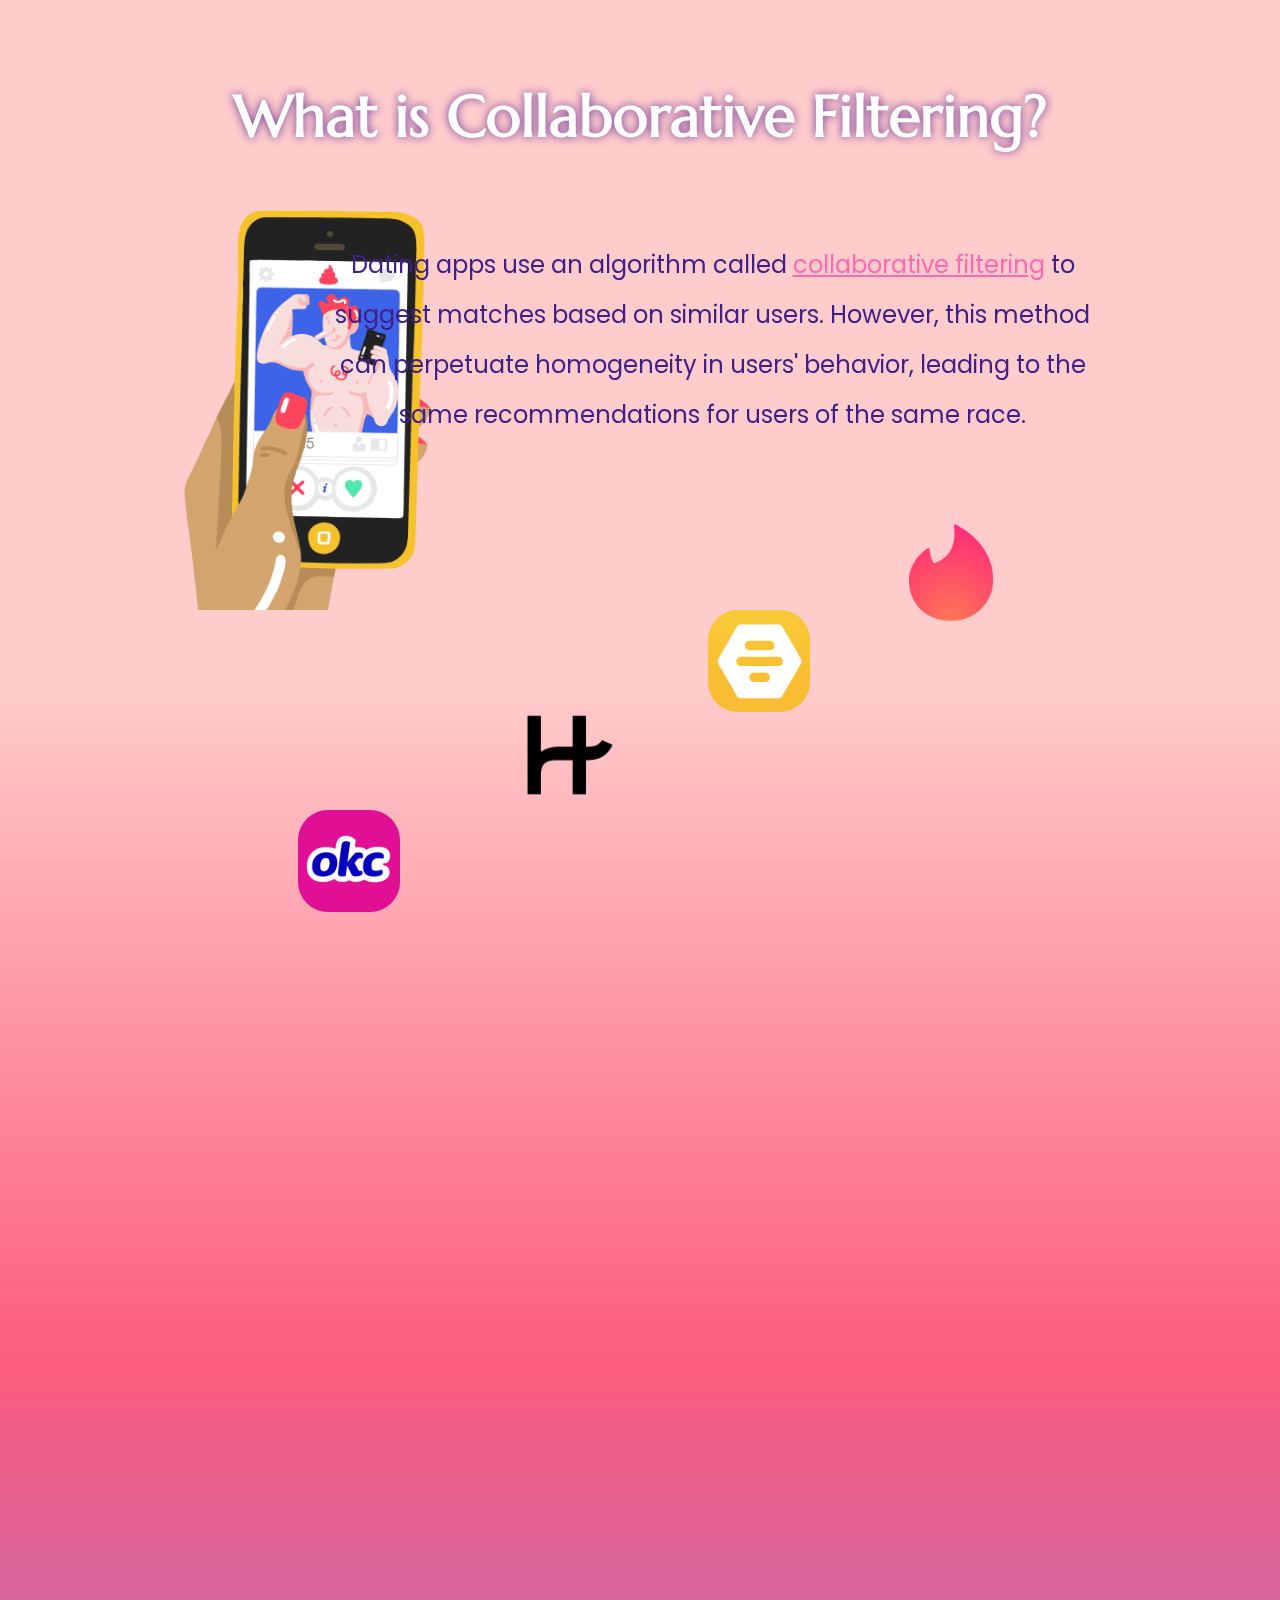
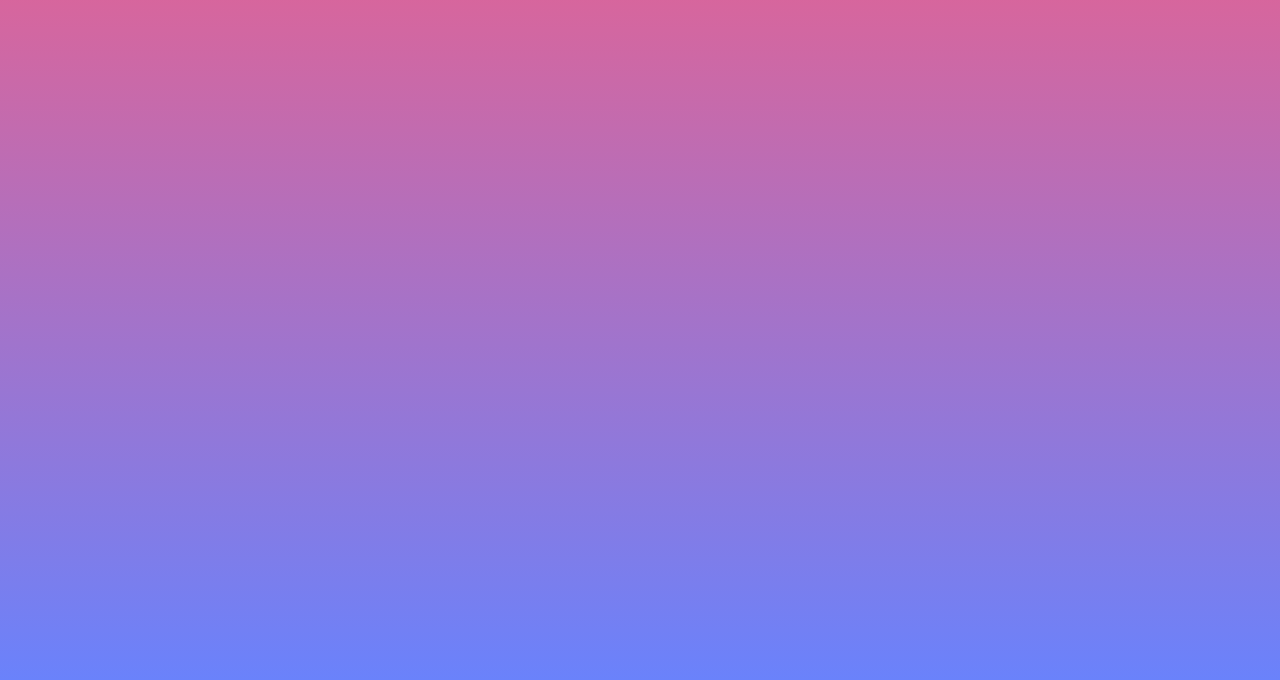
==== info.html @ d152e01c "Added project files" ====
<!DOCTYPE html>
<html>
<head>
	<meta charset="utf-8">
	<meta name="viewport" content="width=device-width, initial-scale=1">
	<title>Online Dating</title>
	<link rel="stylesheet" type="text/css" href="info.css">
	<script src="https://cdn.jsdelivr.net/npm/aos@2.3.4/dist/aos.js"></script>
	<link rel="stylesheet" href="https://cdn.jsdelivr.net/npm/aos@2.3.4/dist/aos.css" />
</head>
<body>

<h1 id="header">What is Collaborative Filtering?</h1>
<div class="black" data-aos="zoom-out">"No BLACKS"</div>
<div class="asian" data-aos="zoom-out">"I don't date Asian guys"</div>

<div class="gif">
	<img src="dating.gif" alt="datingapp">
</div>

<div class="tinder">
	<img src="tinder.png" alt="tinder">
</div>

<div class="hinge">
	<img src="hinge.png" alt="hinge">
</div>

<div class="bumble">
	<img src="bumble.png" alt="bumble">
</div>

<div class="okcupid">
	<img src="okcupid.png" alt="okcupid">
</div>

<div class="first" data-aos="fade-left">Dating apps use an algorithm called <a href="https://www.cambridge.org/core/journals/social-philosophy-and-policy/article/dating-through-the-filters/EA64BE27CD7D2A1749D712A5E179828D" target="_blank">collaborative filtering</a> to<br>suggest matches based on similar users. However, this method<br>can perpetuate homogeneity in users' behavior, leading to the<br>same recommendations for users of the same race.</div>

<div class="second" data-aos="fade-right"><a id ="link" href="https://search.credoreference.com/content/entry/conversqauq/valentines_day_asian_guys_stereotyped_and_excluded_in_online_dating/0?institutionId=577" target="_blank">Research</a> shows that dating apps have<br>biases against certain racial groups, limiting<br>their chances of finding romantic partners.</div>

<div class="third" data-aos="fade-right">For instance, Asian men face discrimination<br>on online dating platforms due to stereotypical<br>perceptions of being <span style="color:#faf9bb;">"unmasculine"</span> and <span style="color:#faf9bb;">"geeky."</span></div>

<iframe class="video" width="545" height="300" src="https://www.youtube.com/embed/flXIdlRwEXc" title="YouTube video player" frameborder="0" allow="accelerometer; autoplay; clipboard-write; encrypted-media; gyroscope; picture-in-picture; web-share" allowfullscreen></iframe>

<div class="ending" data-aos="fade-up"><a id ="end" href="https://docs.google.com/document/d/1cYPRC9MvLhBpTIa1DIkdRiM8fkfUiO4e_Y0wg-Nz7Sk/edit?usp=sharing" target="_blank">Are they just personal preferences, or do the filters<br>inadvertently reinforce our subconscious biases?</a></div>

<script>
  AOS.init();
</script>

</body>
</html>
---- info.css ----
@import url('https://fonts.googleapis.com/css2?family=Playfair+Display:wght@600&display=swap');
@import url('https://fonts.googleapis.com/css2?family=Marcellus&display=swap');
@import url('https://fonts.googleapis.com/css2?family=Playfair+Display:wght@500&family=Tenor+Sans&display=swap');
@import url('https://fonts.googleapis.com/css2?family=Poppins&display=swap');
@import url('https://fonts.googleapis.com/css2?family=Alata&family=Cantata+One&family=Krona+One&family=Rock+Salt&display=swap');

* {
   box-sizing: border-box;
}

body, html {
   margin: 0px;
   padding: 0px;
}

body {
  height: 2280px;
  background: linear-gradient(0deg, #6A82FB 0%, #FC5C7D 40%, #Ffcccc 70%);
  overflow-x: hidden;
}

#header {
  font-family: 'Marcellus', serif;
  font-size: 58px;
  text-align: center;
  color: white;
  text-shadow: 0px 0px 10px rebeccapurple;
  position: absolute;
  top: 80px;
  width: 100%;
  margin: auto;
}

.black {
  font-family: 'Rock Salt', cursive;
  font-size: 52px;
  text-align: center;
  color: white;
  font-weight: bold;
  text-shadow: 0px 0px 10px black;
  position: absolute;
  top: 1050px;
  width: 100%;
  right: 210px;
}

.asian {
  font-family: 'Rock Salt', cursive;
  font-size: 52px;
  text-align: center;
  color: white;
  font-weight: bold;
  text-shadow: 0px 0px 10px darkred;
  position: absolute;
  top: 1240px;
  width: 100%;
  right: -50px;
}

.gif img {
   display: block;
   max-width: 32%;
   height: auto;
   position: absolute;
   top: 200px;
   left: 120px;
   z-index: -1;
}

.first {
   font-family: 'Poppins', sans-serif;
   font-size: 24px;
   color: #3f208a;
   text-align: center;
   line-height: 50px;
   position: absolute;
   top: 240px;
   right:190px;
}

.second {
   font-family: 'Poppins', sans-serif;
   font-size: 24px;
   color: white;
   text-align: left;
   line-height: 50px;
   position: absolute;
   top: 1490px;
   left:150px;
}

.third {
   font-family: 'Poppins', sans-serif;
   font-size: 24px;
   color: white;
   text-align: left;
   line-height: 50px;
   position: absolute;
   top: 1670px;
   left:150px;
}

.tinder img {
   display: block;
   max-width: 17%;
   height: auto;
   position: absolute;
   top: 500px;
   right: 220px;
   z-index: -1;
}

.hinge img {
   display: block;
   max-width: 7%;
   height: auto;
   position: absolute;
   top: 710px;
   right: 665px;
   z-index: -1;
}

.bumble img {
   display: block;
   max-width: 8%;
   height: auto;
   position: absolute;
   top: 610px;
   right: 470px;
   border-radius: 30px;
   z-index: -1;
}

.okcupid img {
   display: block;
   max-width: 8%;
   height: auto;
   position: absolute;
   top: 810px;
   right: 880px;
   border-radius: 30px;
   z-index: -1;
}

a {
   color: hotpink;
}

#link {
   color: #f5cfff;
}

.video {
    display: block;
    position: absolute;
    top:1510px;
    right:160px;
}

.ending {
  font-family: 'Marcellus', serif;
  font-size: 48px;
  font-weight: 500;
  text-align: center;
  line-height: 80px;
  color: white;
  text-shadow: 0px 0px 10px powderblue;
  position: absolute;
  top: 1980px;
  width: 100%;
  margin: auto;
}

#end {
   color: white;
   text-decoration: none;
}
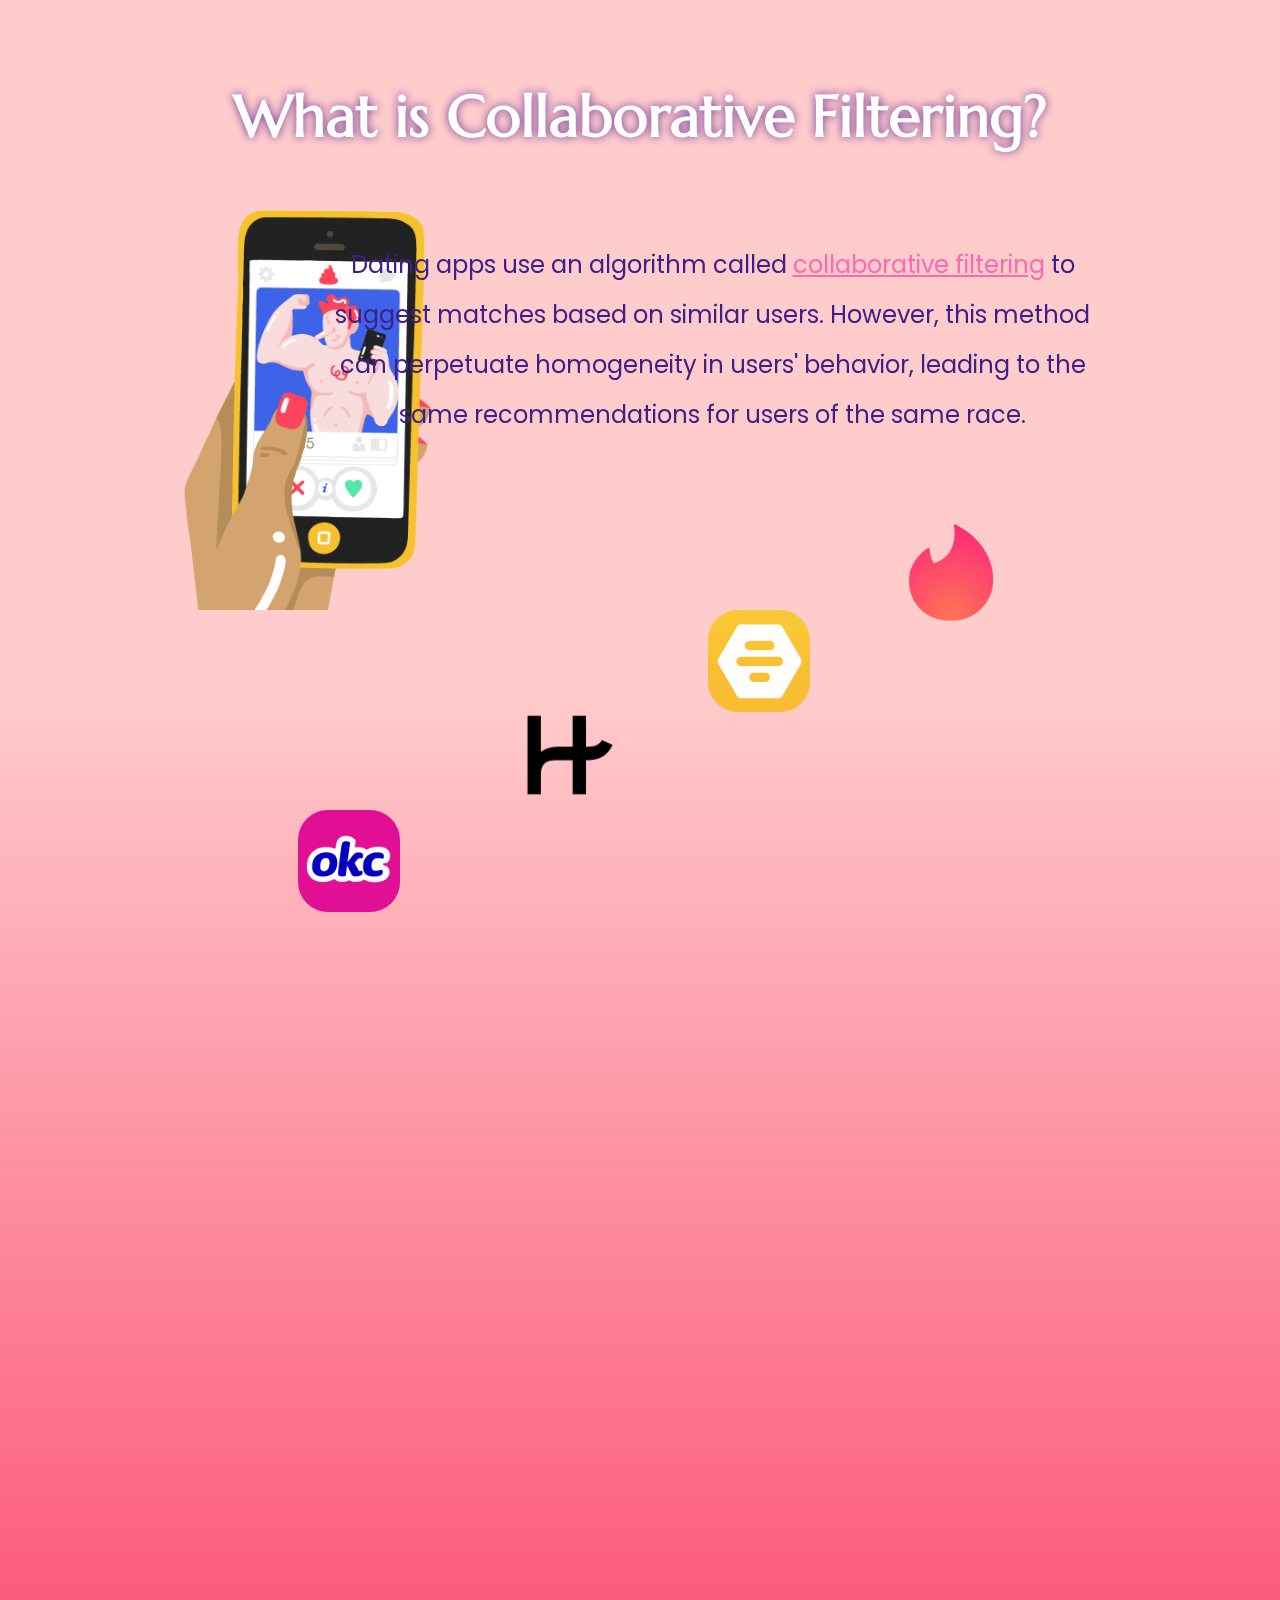
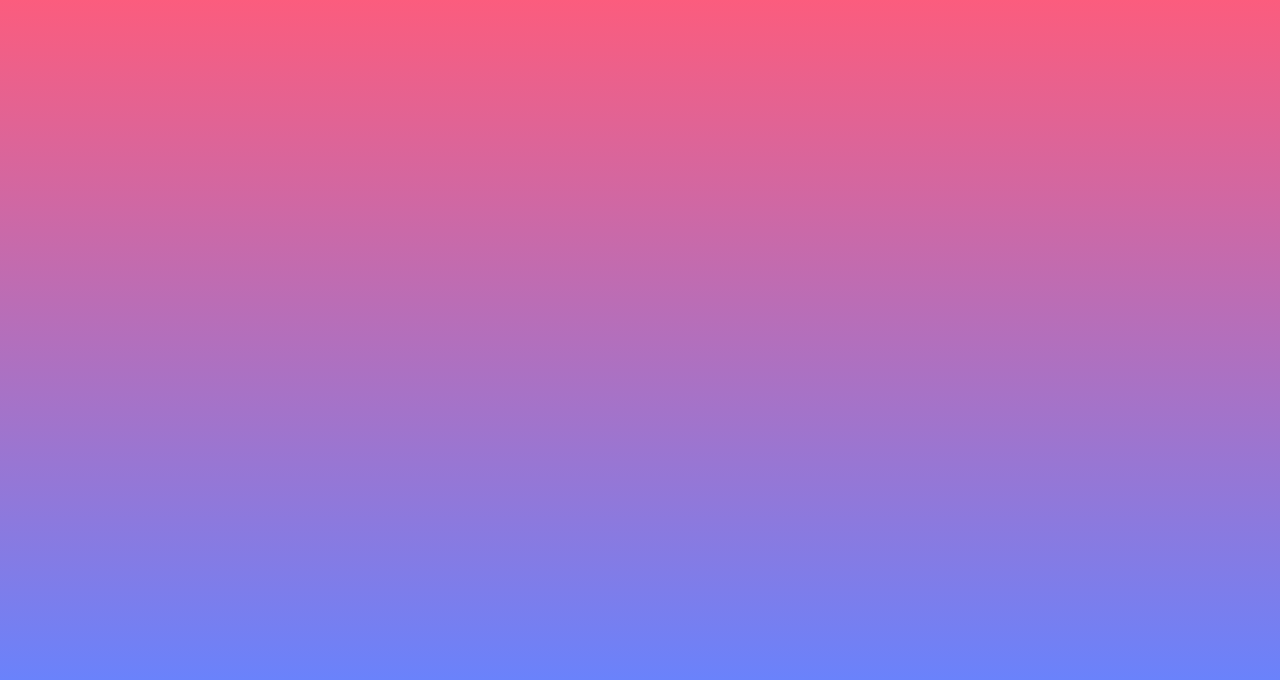
==== commit 7f62ebf5: "Added project files" ====
--- a/info.html
+++ b/info.html
@@ -42,7 +42,7 @@
 
 <iframe class="video" width="545" height="300" src="https://www.youtube.com/embed/flXIdlRwEXc" title="YouTube video player" frameborder="0" allow="accelerometer; autoplay; clipboard-write; encrypted-media; gyroscope; picture-in-picture; web-share" allowfullscreen></iframe>
 
-<div class="ending" data-aos="fade-up"><a id ="end" href="https://docs.google.com/document/d/1cYPRC9MvLhBpTIa1DIkdRiM8fkfUiO4e_Y0wg-Nz7Sk/edit?usp=sharing" target="_blank">Are they just personal preferences, or do the filters<br>inadvertently reinforce our subconscious biases?</a></div>
+<div class="ending" data-aos="fade-up">Are they really personal preferences, or do the filters<br>inadvertently reinforce our subconscious biases?</div>
 
 <script>
   AOS.init();
--- a/info.css
+++ b/info.css
@@ -15,7 +15,7 @@
 
 body {
   height: 2280px;
-  background: linear-gradient(0deg, #6A82FB 0%, #FC5C7D 40%, #Ffcccc 70%);
+  background: linear-gradient(0deg, #6A82FB 0%, #FC5C7D 30%, #Ffcccc 70%);
   overflow-x: hidden;
 }
 
@@ -160,18 +160,14 @@
 .ending {
   font-family: 'Marcellus', serif;
   font-size: 48px;
-  font-weight: 500;
+  font-weight: 600;
+  letter-spacing: 1px;
   text-align: center;
   line-height: 80px;
   color: white;
-  text-shadow: 0px 0px 10px powderblue;
+  text-shadow: 0px 0px 30px powderblue;
   position: absolute;
   top: 1980px;
   width: 100%;
   margin: auto;
 }
-
-#end {
-   color: white;
-   text-decoration: none;
-}
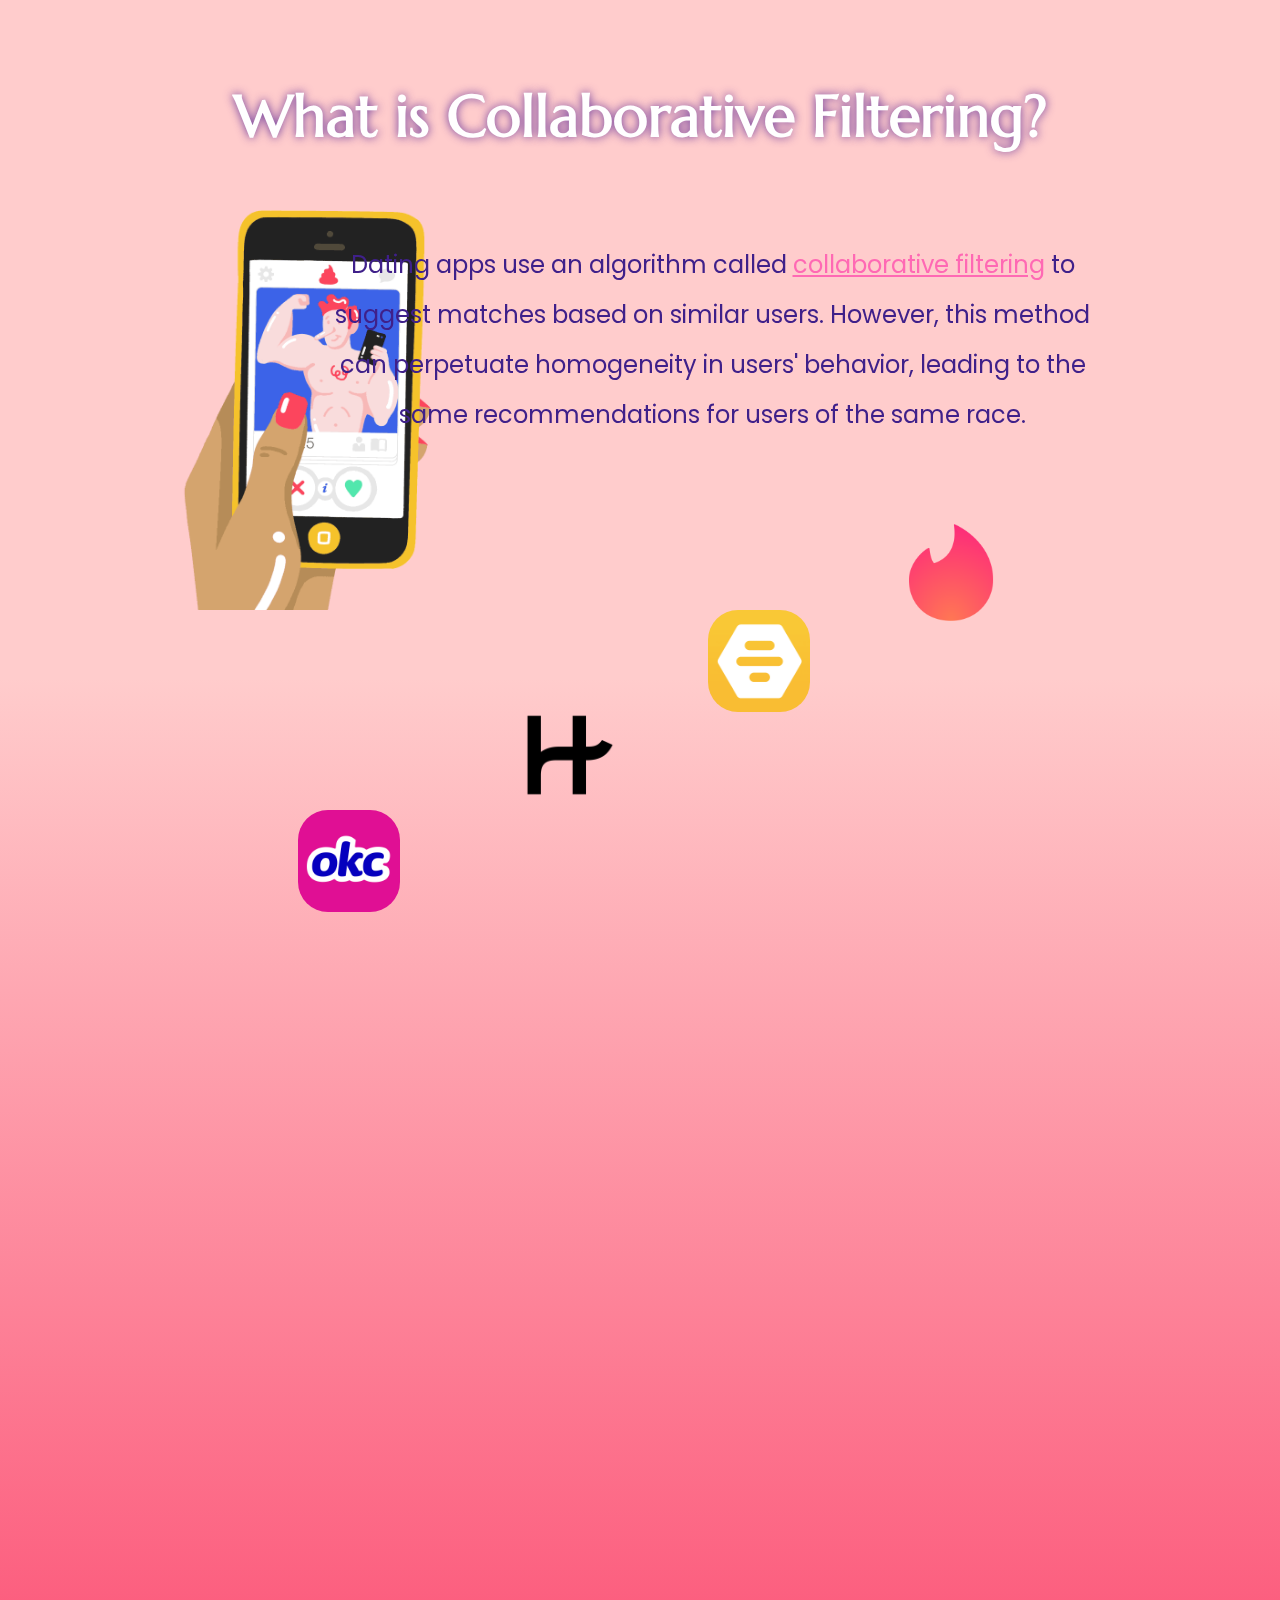
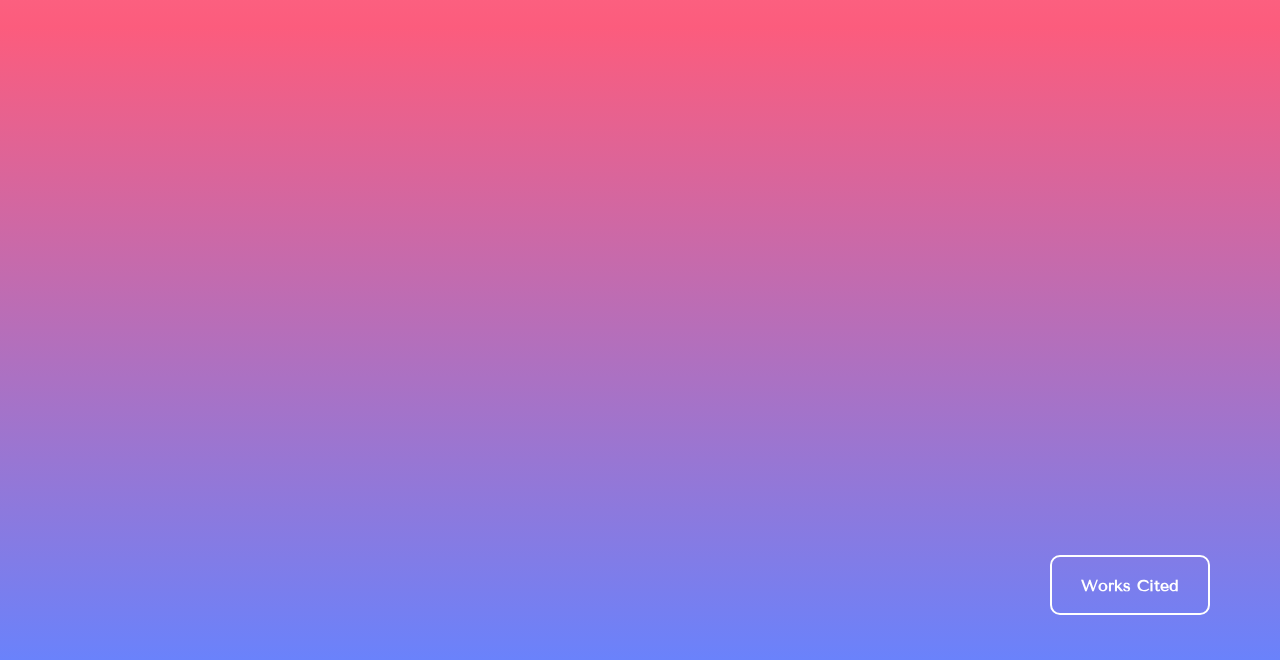
==== commit 078eb0aa: "Added project files" ====
--- a/info.html
+++ b/info.html
@@ -44,6 +44,8 @@
 
 <div class="ending" data-aos="fade-up">Are they really personal preferences, or do the filters<br>inadvertently reinforce our subconscious biases?</div>
 
+<button class="reference" onclick="window.location.href='https://docs.google.com/document/d/16hY_p7TDX5QpDWh8kUlEgAfpEBaz540nb57UqoY_nW0/edit?usp=sharing'">Works Cited</button>
+
 <script>
   AOS.init();
 </script>
--- a/info.css
+++ b/info.css
@@ -14,8 +14,8 @@
 }
 
 body {
-  height: 2280px;
-  background: linear-gradient(0deg, #6A82FB 0%, #FC5C7D 30%, #Ffcccc 70%);
+  height: 2260px;
+  background: linear-gradient(0deg, #6A82FB 0%, #FC5C7D 28%, #Ffcccc 70%);
   overflow-x: hidden;
 }
 
@@ -153,21 +153,45 @@
 .video {
     display: block;
     position: absolute;
-    top:1510px;
+    top:1505px;
     right:160px;
 }
 
 .ending {
   font-family: 'Marcellus', serif;
-  font-size: 48px;
+  font-size: 49px;
   font-weight: 600;
   letter-spacing: 1px;
   text-align: center;
-  line-height: 80px;
+  line-height: 85px;
   color: white;
-  text-shadow: 0px 0px 30px powderblue;
+  text-shadow: 0px 0px 20px powderblue;
   position: absolute;
-  top: 1980px;
+  top: 1945px;
   width: 100%;
   margin: auto;
 }
+
+.reference {
+  font-family: 'Tenor Sans', sans-serif;
+  color: white;
+  text-align: center;
+  font-weight: bold;
+  background-color: transparent;
+  border: 2px solid white;
+  border-radius: 10px;
+  cursor: pointer;
+  font-size: 16px;
+  position: absolute;
+  top: 2155px;
+  right: 70px;
+  width: 160px;
+  height: 60px;
+  white-space: nowrap;
+  justify-content: center;
+  align-items: center;
+} 
+
+.reference:hover {
+  background-color: lightgrey;
+}
